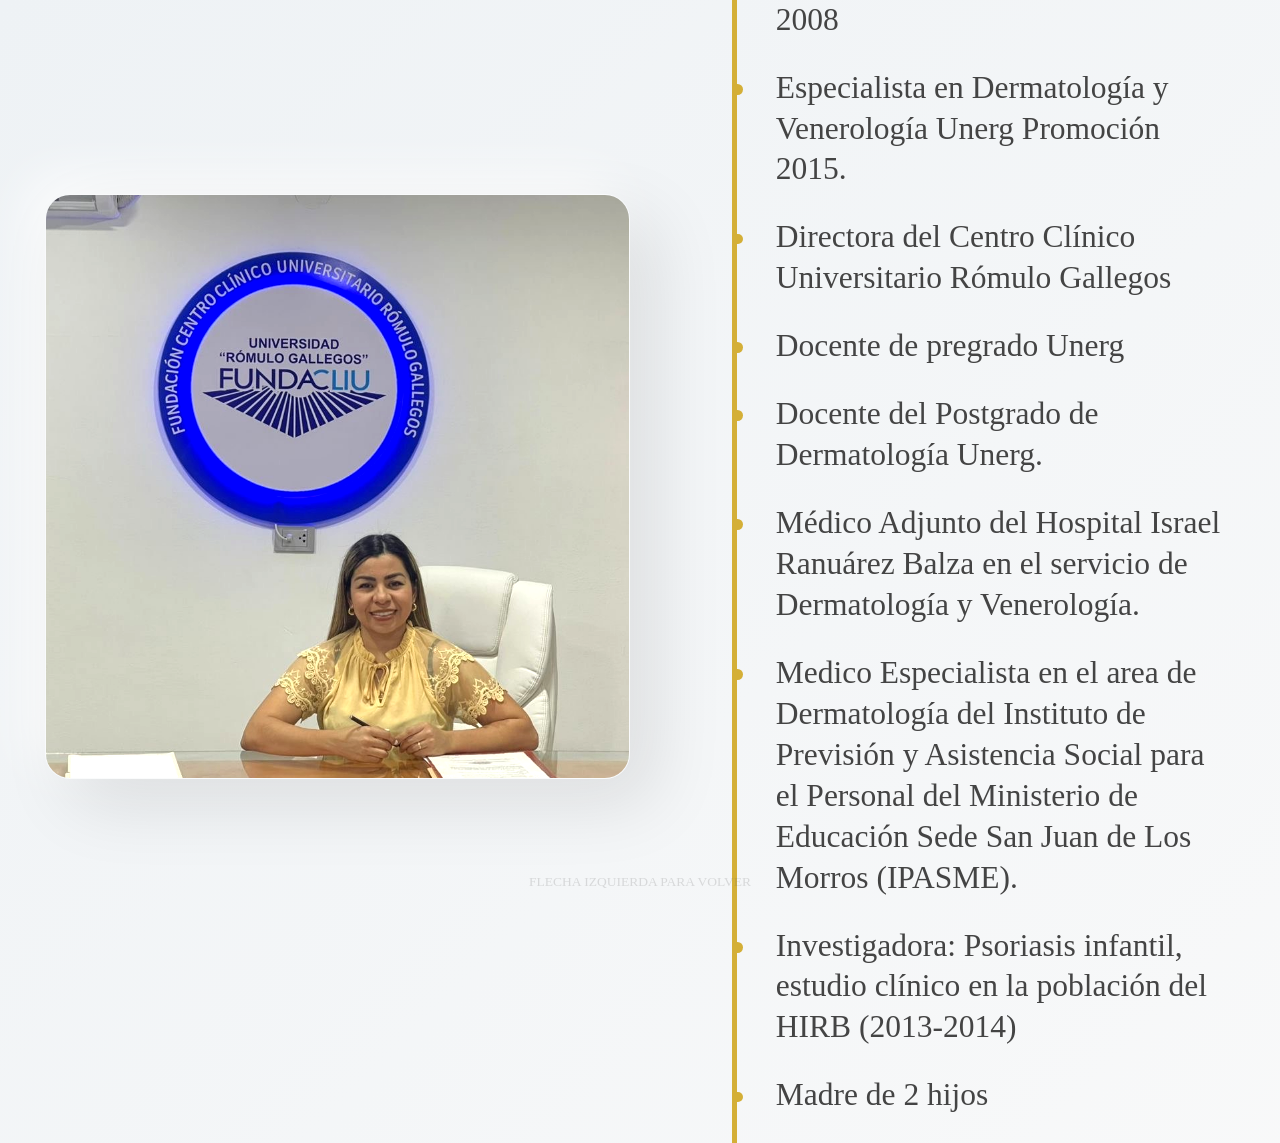
==== slide2.html @ bf4f2ed3 "Add files via upload" ====
<!DOCTYPE html>
<html lang="es">
<head>
    <meta charset="UTF-8">
    <meta name="viewport" content="width=device-width, initial-scale=1.0">
    <title>Presentación - Currículum</title>
    <link rel="stylesheet" href="styles.css">
</head>
<body class="animated-bg">
    <div class="slide" style="max-width: 100vw; padding: 0;">
        <div class="editorial-container">
            
            <!-- Left Side: Photo -->
            <div class="editorial-left">
                <div class="editorial-photo-wrapper">
                    <img src="images/luciana.jpg" alt="Dra. Luciana Arévalo">
                </div>
            </div>
            
            <!-- Right Side: Curriculum -->
            <div class="editorial-right">
                <h2 class="editorial-name">Dra. Luciana Arévalo</h2>
                
                <ul class="editorial-list">
                    <li class="delay-1">Médico Cirujano Unerg Promoción 2008</li>
                    <li class="delay-2">Especialista en Dermatología y Venerología Unerg Promoción 2015.</li>
                    <li class="delay-3">Directora del Centro Clínico Universitario Rómulo Gallegos</li>
                    <li class="delay-4">Docente de pregrado Unerg</li>
                    <li class="delay-5">Docente del Postgrado de Dermatología Unerg.</li>
                    <li class="delay-6">Médico Adjunto del Hospital Israel Ranuárez Balza en el servicio de Dermatología y Venerología.</li>
                    <li class="delay-7">Medico Especialista en el area de Dermatología del Instituto de Previsión y Asistencia Social para el Personal del Ministerio de Educación Sede San Juan de Los Morros (IPASME).</li>
                    <li class="delay-8">Investigadora: Psoriasis infantil, estudio clínico en la población del HIRB (2013-2014)</li>
                    <li class="delay-9">Madre de 2 hijos</li>
                </ul>
            </div>

        </div>

        <div class="nav-hint" style="color: #666;">Flecha Izquierda para volver</div>
    </div>

    <script src="navigation.js"></script>
</body>
</html>
---- styles.css ----
:root {
    --bg-color: #ffffff;
    --text-primary: #000000;
    --accent-color: #000000;
    --transition-speed: 0.8s;
}

* {
    margin: 0;
    padding: 0;
    box-sizing: border-box;
}

body {
    font-family: 'Times New Roman', Times, serif;
    background-color: var(--bg-color);
    color: var(--text-primary);
    overflow: hidden;
    height: 100vh;
    width: 100vw;
    display: flex;
    justify-content: center;
    align-items: center;
}

/* Slide Container - Full Screen Space */
.slide {
    width: 100vw;
    height: 100vh;
    padding: 5vh 5vw;
    display: flex;
    flex-direction: column;
    justify-content: space-between;
    align-items: center;
    text-align: center;
    position: relative;
    animation: fadeIn var(--transition-speed) ease-out forwards;
}

/* Header Logos */
.header {
    width: 100%;
    display: flex;
    justify-content: space-between;
    align-items: center;
}

.logo-container {
    width: 22vh; /* Increased from 18vh */
    height: 22vh;
    display: flex;
    justify-content: center;
    align-items: center;
}

.logo-unerg {
    width: 35vh; /* Increased from 28vh */
    height: 35vh;
}

.logo-container img {
    max-width: 100%;
    max-height: 100%;
    object-fit: contain;
}

/* Typography Proportions - Full Screen Utilization */
.institution-info {
    font-size: 2.2vh; /* Responsive font size */
    line-height: 1.5;
    text-transform: uppercase;
    font-weight: bold;
    margin-top: -12vh; /* Moved even higher up as requested */
    width: 90%;
}

.title-container {
    flex-grow: 1;
    display: flex;
    flex-direction: column;
    justify-content: center;
    align-items: center;
    width: 100%;
}

h1 {
    font-size: 8vh; /* Large responsive font */
    line-height: 1.1;
    font-weight: normal;
    text-transform: uppercase;
    margin-bottom: 2vh;
    width: 100%;
    color: #D4AF37; /* Metallic Gold */
}

.subtitle {
    font-style: italic;
    font-size: 5vh;
    margin-top: 1vh;
    color: #1a3a5f; /* Changed to Blue as requested */
}

.footer {
    width: 100%;
    font-size: 3vh;
    margin-bottom: 5vh;
}

.footer p {
    margin-bottom: 1vh;
}

.footer b {
    display: block;
    font-size: 4vh;
    font-weight: bold;
}

/* Animations */
@keyframes fadeIn {
    from { opacity: 0; }
    to { opacity: 1; }
}

@keyframes slideOutLeft {
    to { transform: translateX(-100%); opacity: 0; }
}

@keyframes slideInRight {
    from { transform: translateX(100%); opacity: 0; }
    to { transform: translateX(0); opacity: 1; }
}

/* Navigation Hint - Very subtle */
.nav-hint {
    position: fixed;
    bottom: 10px;
    font-size: 1.5vh;
    opacity: 0.2;
    text-transform: uppercase;
}

/* Editorial Profile Styles (Split Layout & Animated Background) */
body.animated-bg {
    background: linear-gradient(-45deg, #ffffff, #f0f4f8, #fafafa, #eef2f5);
    background-size: 400% 400%;
    animation: gradientBG 15s ease infinite;
}

@keyframes gradientBG {
    0% { background-position: 0% 50%; }
    50% { background-position: 100% 50%; }
    100% { background-position: 0% 50%; }
}

.editorial-container {
    display: flex;
    flex-direction: row; /* Split Layout */
    align-items: center;
    justify-content: space-evenly;
    width: 100%;
    height: 100%;
    padding: 5vh;
    gap: 4vw;
}

/* Left Side - Photo */
.editorial-left {
    flex: 1;
    display: flex;
    justify-content: flex-end; /* Push towards center */
    opacity: 0;
    transform: translateX(-50px);
    animation: slideInLeft 1.2s cubic-bezier(0.25, 1, 0.5, 1) forwards;
    margin-top: 8vh; /* Lowered the photo */
}

.editorial-photo-wrapper {
    width: 65vh; /* Increased from 60vh as requested */
    height: 65vh;
    border-radius: 25px;
    overflow: hidden;
    box-shadow: 25px 25px 70px rgba(0,0,0,0.1), -15px -15px 50px rgba(255,255,255,0.9);
    border: 1px solid rgba(255,255,255,0.6);
}

.editorial-photo-wrapper img {
    width: 100%;
    height: 100%;
    object-fit: cover;
    filter: contrast(1.1) brightness(1.05);
    transform: scale(1.1);
    transition: transform 3s ease;
}

.editorial-photo-wrapper:hover img {
    transform: scale(1);
}

/* Right Side - Curriculum */
.editorial-right {
    flex: 1.5;
    display: flex;
    flex-direction: column;
    justify-content: center;
    align-items: flex-start;
    padding-left: 4vw;
}

.editorial-name {
    font-size: 8vh; /* Increased from 6vh */
    font-style: italic;
    font-weight: bold;
    color: #1a3a5f;
    margin-bottom: 4vh;
    opacity: 0;
    transform: translateX(50px);
    animation: slideInRight 1s ease-out forwards;
    animation-delay: 0.3s;
}

.editorial-list {
    list-style: none;
    text-align: left;
    width: 100%;
    border-left: 5px solid #D4AF37;
    padding-left: 3vw;
}

.editorial-list li {
    font-size: 3.5vh; /* Increased from 2.8vh */
    margin-bottom: 3vh;
    line-height: 1.3;
    color: #444;
    opacity: 0;
    transform: translateX(50px);
    animation: slideInRight 1s ease-out forwards;
    position: relative;
}

/* Add a subtle dot to the list items */
.editorial-list li::before {
    content: '';
    position: absolute;
    left: -3.4vw; /* Adjusted for larger padding */
    top: 1.8vh;
    width: 1.2vh;
    height: 1.2vh;
    background-color: #D4AF37;
    border-radius: 50%;
}

/* Staggered Delays */
.delay-1 { animation-delay: 0.6s; }
.delay-2 { animation-delay: 0.9s; }
.delay-3 { animation-delay: 1.2s; }
.delay-4 { animation-delay: 1.5s; }
.delay-5 { animation-delay: 1.8s; }
.delay-6 { animation-delay: 2.1s; }
.delay-7 { animation-delay: 2.4s; }

/* Methodology Circle Styles */
.methodology-wrapper {
    width: 100%;
    height: 100%;
    display: flex;
    justify-content: center;
    align-items: center;
    overflow: hidden;
}

.methodology-container {
    position: relative;
    width: 100vw; /* Using full width to accommodate wide title */
    height: 100vh;
    display: flex;
    justify-content: center;
    align-items: center;
}

.central-title {
    font-size: 4.5vh;
    font-weight: bold;
    color: #1a3a5f;
    text-align: center;
    max-width: 90vw;
    width: auto;
    z-index: 10;
    line-height: 1.2;
    text-transform: uppercase;
    background: rgba(255, 255, 255, 0.95);
    padding: 4vh 6vh;
    border-radius: 20px;
    box-shadow: 0 15px 40px rgba(0,0,0,0.06);
}

.orbit-ring {
    position: absolute;
    width: 85vh; /* Larger ring */
    height: 85vh;
    border: 2px dashed rgba(212, 175, 55, 0.2);
    border-radius: 50%;
    animation: rotateRing 35s linear infinite;
}

.orbit-item {
    position: absolute;
    width: 28vh;
    text-align: center;
    font-size: 2.2vh;
    font-weight: bold;
    color: #333;
    background: white;
    padding: 2.5vh;
    border-radius: 12px;
    box-shadow: 0 12px 30px rgba(0,0,0,0.1);
    border: 2px solid #D4AF37;
    z-index: 11;
}

/* Position items further out to avoid colliding with the wide title */
.item-1 { top: 5vh; left: 50%; transform: translateX(-50%); } /* Top */
.item-2 { top: 50%; right: 5vw; transform: translateY(-50%); } /* Right - shifted to vw for more width */
.item-3 { bottom: 5vh; left: 50%; transform: translateX(-50%); } /* Bottom */
.item-4 { top: 50%; left: 5vw; transform: translateY(-50%); } /* Left - shifted to vw for more width */

.orbit-arrows {
    position: absolute;
    width: 95vh; /* Even larger for arrows to orbit OUTSIDE everything */
    height: 95vh;
    z-index: 5;
    display: flex;
    justify-content: center;
    align-items: center;
}

.arrow-svg {
    position: absolute;
    width: 100%;
    height: 100%;
    animation: rotateRing 40s linear infinite;
}

@keyframes rotateRing {
    from { transform: rotate(0deg); }
    to { transform: rotate(360deg); }
}

/* Entrance Animations */
.methodology-container {
    opacity: 0;
    transform: scale(0.8);
    animation: methodologyEntrance 1.5s cubic-bezier(0.2, 0.8, 0.2, 1) forwards;
}

@keyframes methodologyEntrance {
    to { opacity: 1; transform: scale(1); }
}

/* Restored Slide Animations */
@keyframes slideInLeft {
    from { opacity: 0; transform: translateX(-50px); }
    to { opacity: 1; transform: translateX(0); }
}

@keyframes slideInRight {
    from { opacity: 0; transform: translateX(50px); }
    to { opacity: 1; transform: translateX(0); }
}

@keyframes fadeInUp {
    from { opacity: 0; transform: translateY(20px); }
    to { opacity: 1; transform: translateY(0); }
}
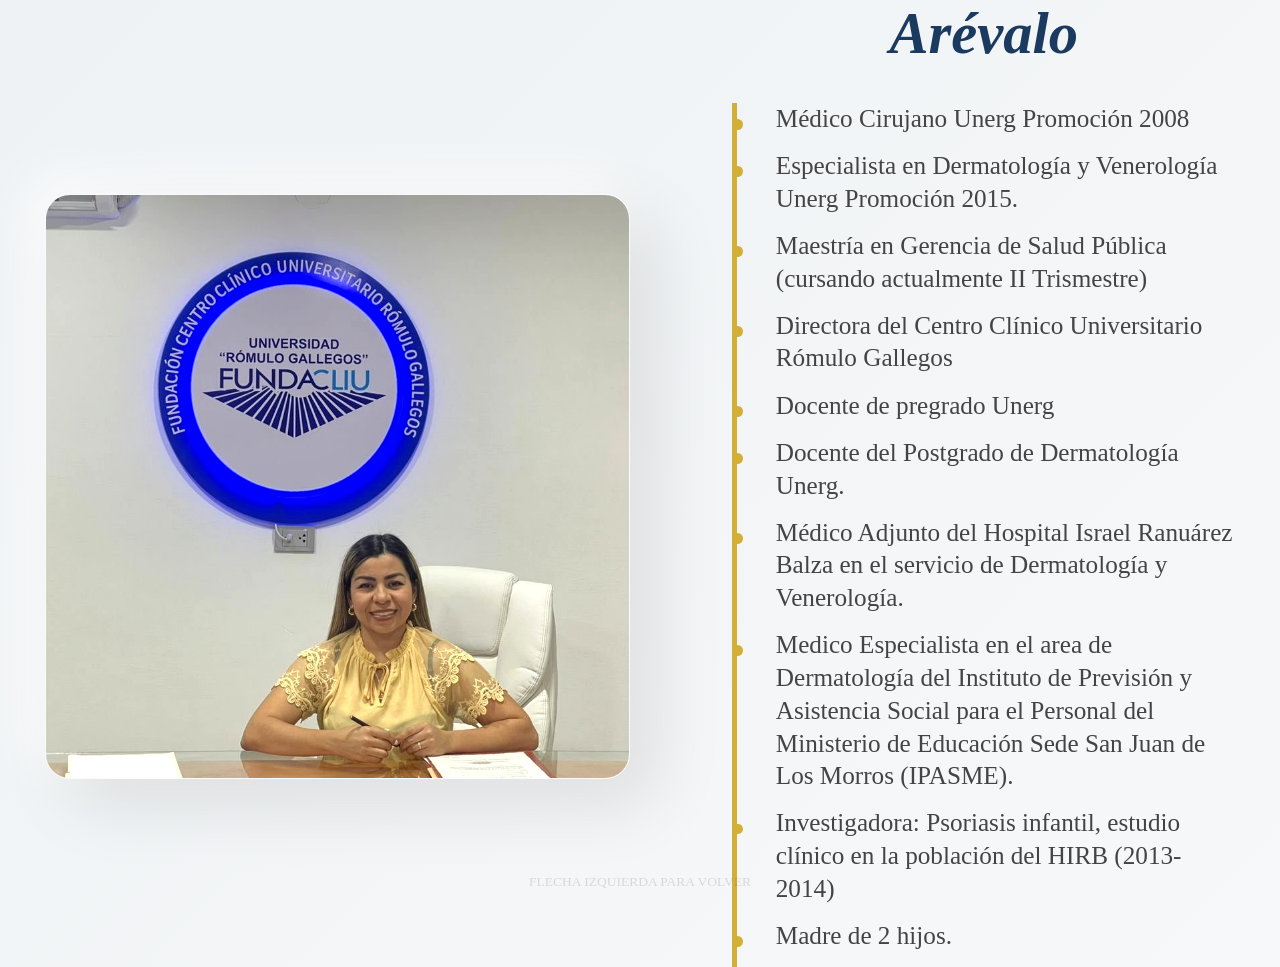
==== commit f1e3ca2b: "Add files via upload" ====
--- a/slide2.html
+++ b/slide2.html
@@ -1,36 +1,43 @@
 <!DOCTYPE html>
 <html lang="es">
+
 <head>
     <meta charset="UTF-8">
     <meta name="viewport" content="width=device-width, initial-scale=1.0">
     <title>Presentación - Currículum</title>
     <link rel="stylesheet" href="styles.css">
 </head>
+
 <body class="animated-bg">
     <div class="slide" style="max-width: 100vw; padding: 0;">
         <div class="editorial-container">
-            
+
             <!-- Left Side: Photo -->
             <div class="editorial-left">
                 <div class="editorial-photo-wrapper">
                     <img src="images/luciana.jpg" alt="Dra. Luciana Arévalo">
                 </div>
             </div>
-            
+
             <!-- Right Side: Curriculum -->
             <div class="editorial-right">
                 <h2 class="editorial-name">Dra. Luciana Arévalo</h2>
-                
+
                 <ul class="editorial-list">
                     <li class="delay-1">Médico Cirujano Unerg Promoción 2008</li>
                     <li class="delay-2">Especialista en Dermatología y Venerología Unerg Promoción 2015.</li>
-                    <li class="delay-3">Directora del Centro Clínico Universitario Rómulo Gallegos</li>
-                    <li class="delay-4">Docente de pregrado Unerg</li>
-                    <li class="delay-5">Docente del Postgrado de Dermatología Unerg.</li>
-                    <li class="delay-6">Médico Adjunto del Hospital Israel Ranuárez Balza en el servicio de Dermatología y Venerología.</li>
-                    <li class="delay-7">Medico Especialista en el area de Dermatología del Instituto de Previsión y Asistencia Social para el Personal del Ministerio de Educación Sede San Juan de Los Morros (IPASME).</li>
-                    <li class="delay-8">Investigadora: Psoriasis infantil, estudio clínico en la población del HIRB (2013-2014)</li>
-                    <li class="delay-9">Madre de 2 hijos</li>
+                    <li class="delay-3">Maestría en Gerencia de Salud Pública (cursando actualmente II Trismestre)</li>
+                    <li class="delay-4">Directora del Centro Clínico Universitario Rómulo Gallegos</li>
+                    <li class="delay-5">Docente de pregrado Unerg</li>
+                    <li class="delay-6">Docente del Postgrado de Dermatología Unerg.</li>
+                    <li class="delay-7">Médico Adjunto del Hospital Israel Ranuárez Balza en el servicio de Dermatología
+                        y Venerología.</li>
+                    <li class="delay-8">Medico Especialista en el area de Dermatología del Instituto de Previsión y
+                        Asistencia Social para el Personal del Ministerio de Educación Sede San Juan de Los Morros
+                        (IPASME).</li>
+                    <li class="delay-9">Investigadora: Psoriasis infantil, estudio clínico en la población del HIRB
+                        (2013-2014)</li>
+                    <li class="delay-10">Madre de 2 hijos.</li>
                 </ul>
             </div>
 
@@ -41,4 +48,5 @@
 
     <script src="navigation.js"></script>
 </body>
-</html>
+
+</html>
--- a/styles.css
+++ b/styles.css
@@ -116,6 +116,12 @@
     font-weight: bold;
 }
 
+.footer-date {
+    margin-top: 4vh; /* Espacio extra respecto al nombre */
+    font-size: 2.8vh;
+    opacity: 0.8;
+}
+
 /* Animations */
 @keyframes fadeIn {
     from { opacity: 0; }
@@ -208,7 +214,7 @@
 }
 
 .editorial-name {
-    font-size: 8vh; /* Increased from 6vh */
+    font-size: 6.5vh; /* Balanced size */
     font-style: italic;
     font-weight: bold;
     color: #1a3a5f;
@@ -228,8 +234,8 @@
 }
 
 .editorial-list li {
-    font-size: 3.5vh; /* Increased from 2.8vh */
-    margin-bottom: 3vh;
+    font-size: 2.8vh; /* Balanced size */
+    margin-bottom: 1.6vh; /* Balanced spacing */
     line-height: 1.3;
     color: #444;
     opacity: 0;
@@ -258,6 +264,9 @@
 .delay-5 { animation-delay: 1.8s; }
 .delay-6 { animation-delay: 2.1s; }
 .delay-7 { animation-delay: 2.4s; }
+.delay-8 { animation-delay: 2.7s; }
+.delay-9 { animation-delay: 3.0s; }
+.delay-10 { animation-delay: 3.3s; }
 
 /* Methodology Circle Styles */
 .methodology-wrapper {
